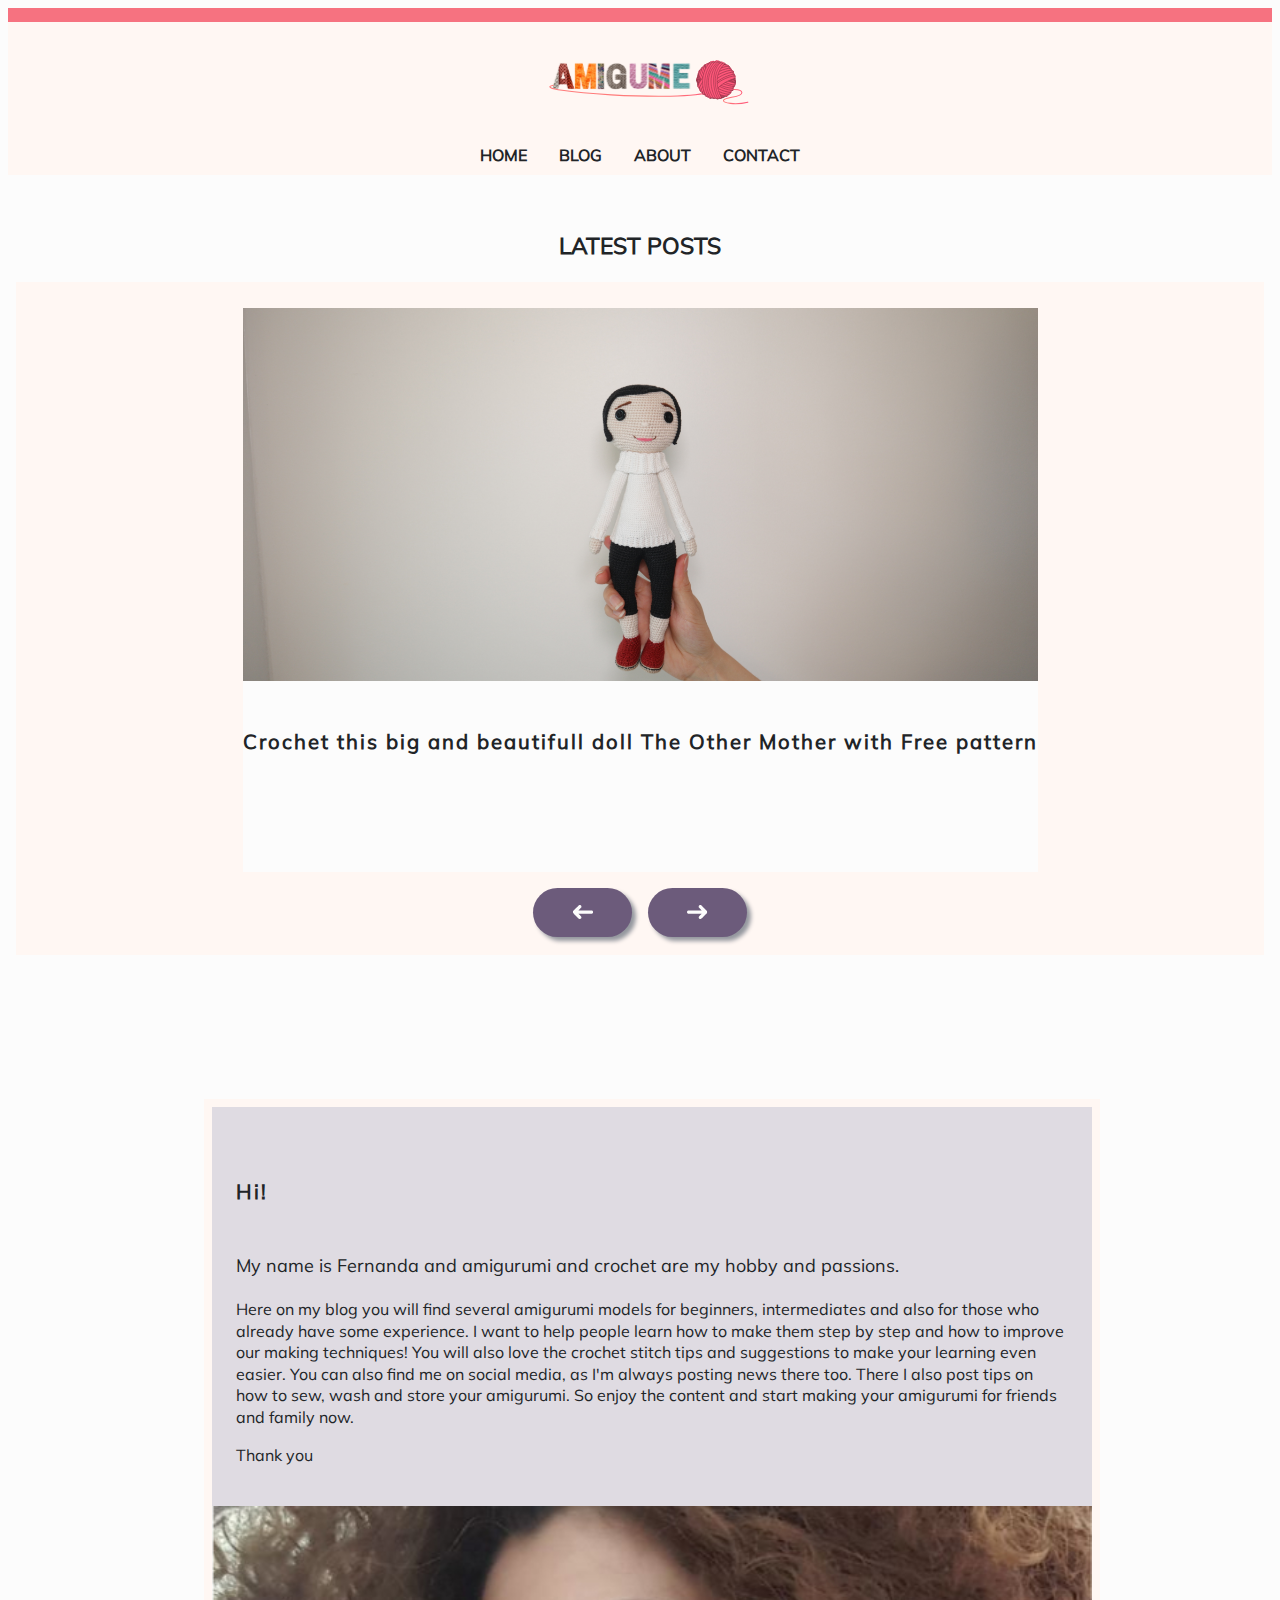
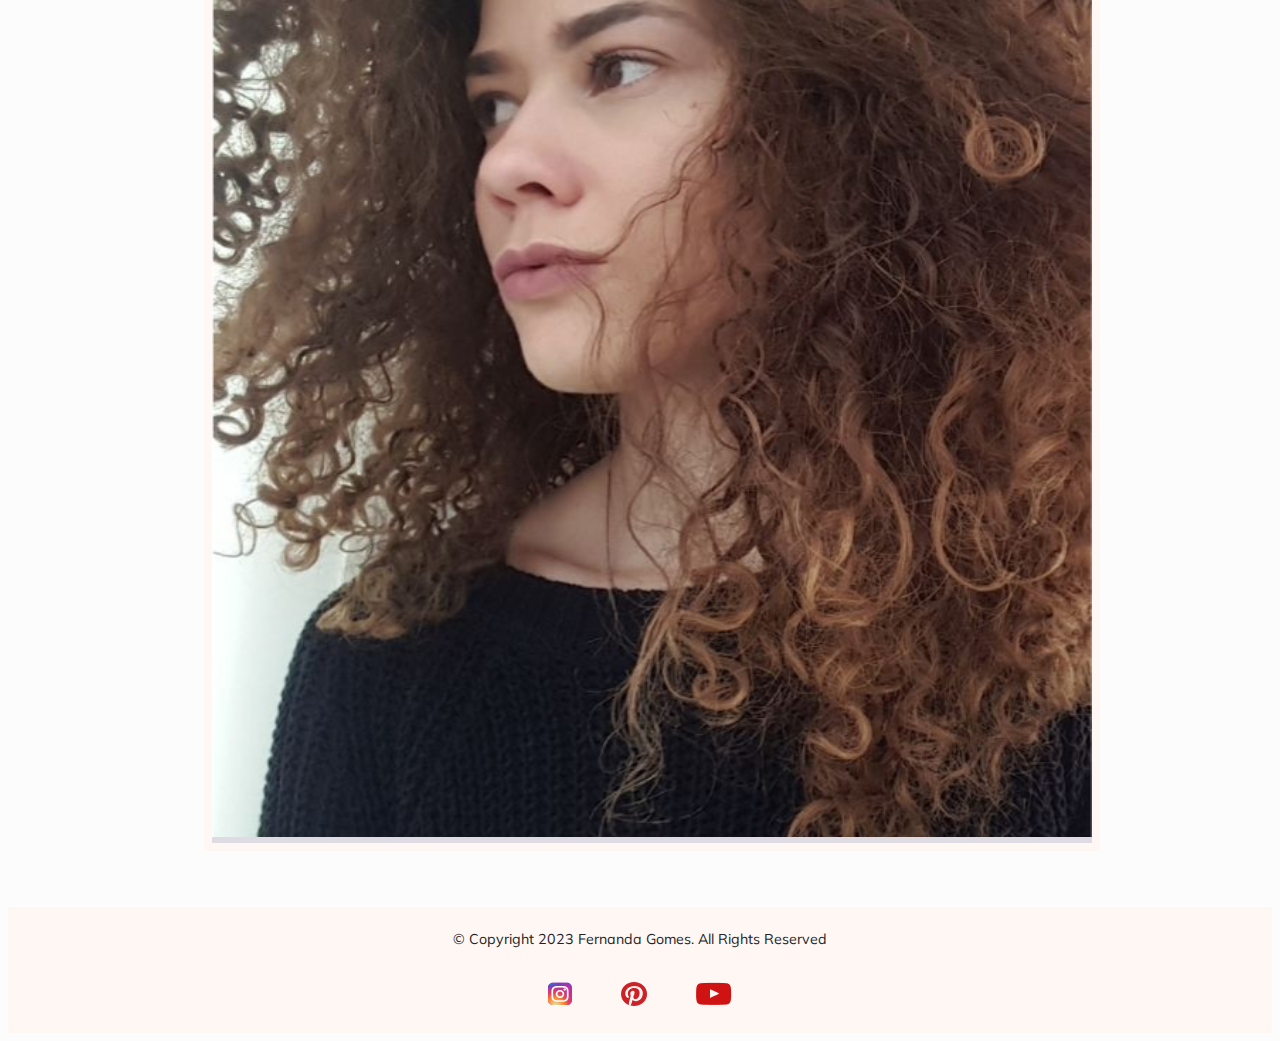
==== index.html @ a6ecaa6e "HTML and CSS implemented" ====
<!DOCTYPE html>
<html lang="en">

<head>
    <meta charset="UTF-8">
    <meta name="viewport" content="width=device-width, initial-scale=1.0">
    <title>Amigume | Home </title>
    <link rel="stylesheet" href="./css/base.css">
    <link rel="stylesheet" href="./css/shared.css">
    <link rel="stylesheet" href="./css/header.css">
    <link rel="stylesheet" href="./css/footer.css">
    <link rel="stylesheet" href="./css/carousel.css">
    <link rel="stylesheet" href="./css/index.css">
</head>

<body>
    <div class="main-container">
        <header>
            <div class="logo">
                <a href="index.html">
                    <img src="assets/icons/logo.svg" alt="logo">
                </a>
            </div>
            <nav aria-label="main menu">
                <a class="active" href="index.html">HOME</a>
                <a href="posts.html">BLOG</a>
                <a href="about.html">ABOUT</a>
                <a href="contact.html">CONTACT</a>
            </nav>
        </header>

        <section class="latest-posts">
            <h1 class="page-title">
                <a href="posts.html">Latest posts</a>
            </h1>

            <div class="carousel">
                <div class="items">
                    <!-- --------mobile----------->
                    <div class="item-mobile">
                        <div class="img-carousel">
                            <a href="./post.html"><img src="./assets/images/blog/other-mother-doll.JPG"
                                    alt="amigurumi blue bear"></a>
                        </div>
                        <h2>
                            <a href="./post.html">Crochet this big and beautifull doll The Other Mother with
                                Free pattern</a>
                        </h2>
                    </div>
                    <!-- ------------------->

                    <div class="item">
                        <div class="img-carousel">
                            <a href="./post.html"><img src="./assets/images/blog/other-mother-doll.JPG"
                                    alt="amigurumi blue bear"></a>
                        </div>
                        <h2>
                            <a href="./post.html">Crochet this big and beautifull doll The Other Mother with
                                Free pattern</a>
                        </h2>
                    </div>
                    <div class="item">
                        <div class="img-carousel"><a href="./post.html"><img src="./assets/images/blog/red-bear.JPG"
                                    alt="amigurumi blue bear"></a></div>
                        <h2>
                            <a href="./post.html">Make this super easy and Cute brown bear amigurumi with
                                Free pattern</a>
                        </h2>

                    </div>
                    <div class="item">
                        <div class="img-carousel">
                            <a href="./post.html"><img src="./assets/images/blog/wednesday-doll.JPG"
                                    alt="amigurumi blue bear"></a>
                        </div>
                        <h2>
                            <a href="./post.html">How to make a Wednesday amigurumi doll easy with Free pattern</a>
                        </h2>
                    </div>
                    <div class="item">
                        <div class="img-carousel">
                            <a href="./post.html"><img src="./assets/images/blog/bunny.JPG"
                                    alt="amigurumi blue bear"></a>
                        </div>
                        <h2>
                            <a href="./post.html">Crochet this cute amigurumi white bunny With a free pattern</a>
                        </h2>

                    </div>
                </div>

                <div class="box-cta">
                    <button type="button" class="cta">
                        <img src="./assets/icons/backward-arrow.svg" alt="backward-arrow">
                    </button>
                    <button type="button" class="cta">
                        <img src="./assets/icons/forward-arrow.svg" alt="forward-arrow">
                    </button>
                </div>
            </div>
        </section>

        <main>
            <div>
                <div class="container-welcome">
                    <div class="content">
                        <h2>Hi!</h2>
                        <h3>My name is Fernanda and amigurumi and crochet are my hobby and passions.</h3>
                        <p>Here on my blog you will find several amigurumi models for beginners, intermediates and
                            also for
                            those who already have
                            some experience. I want to help people learn how to make them step by step and how to
                            improve
                            our making techniques!
                            You will also love the crochet stitch tips and suggestions to make your learning even
                            easier.
                            You can also find me on
                            social media, as I'm always posting news there too. There I also post tips on how to
                            sew, wash
                            and store your amigurumi.
                            So enjoy the content and start making your amigurumi for friends and family now.</p>
                        <p>Thank you</p>
                    </div>

                    <div class="welcome-img">
                        <img src="./assets/images/blog/profil.photo.jpg" alt="blogger photo">
                    </div>
                </div>
            </div>
        </main>

        <footer>
            <!-- https://love2dev.com/blog/html-website-copyright/ -->
            <div><a href="not-available.html"><small>&copy; Copyright 2023 Fernanda Gomes. All Rights
                        Reserved</small></a></div>

            <div>

                <div class="footer-box social-media-footer">
                    <a href="https://www.instagram.com"><img
                            src="assets/icons/icon _instagram_ -_ instagram-1_svgrepo.com.svg" alt="icon Instagram"></a>
                    <a href="https://pinterest.com"><img
                            src="assets/icons/icon _pinterest_ -_ pinterest-color_svgrepo.com.svg"
                            alt="icon Twitter"></a>
                    <a href="https://www.youtube.com"><img
                            src="assets/icons/icon _youtube_ -_ youtube-color_svgrepo.com.png" alt="icon Youtube"></a>
                </div>
            </div>
        </footer>
    </div>
</body>

</html>
---- css/base.css ----
@font-face {
  font-family: "mulish";
  src: url("/assets/fonts/Mulish/static/Mulish-Bold.ttf") format(truetype);
}

@font-face {
  font-family: "mulish";
  src: url("/assets/fonts/Mulish/static/Mulish-Regular.ttf") format(truetype);
}

/* --------------- Desktop ---------------------------*/

/* https://typescale.com/ */
html {
  /*16px*/
  font-size: 100%;
}

body {
  background: var(--color-offWhite);
  font-family: "Mulish", Arial, Helvetica, sans-serif;
  font-weight: 400;
  line-height: 1.75;
  color: var(--color-primaryFont);
}

p {
  margin-bottom: 1rem;
}

h1,
h2,
h3,
h4,
h5 {
  margin: 3rem 0 1.38rem;
  font-family: "Mulish", Arial, Helvetica, sans-serif;
  font-weight: 400;
  line-height: 1.3;
}

h1 {
  /* margin-top: 0; */
  font-size: 1.802rem;
  font-weight: bold;
  text-transform: uppercase;
}

h2 {
  font-size: 1.602rem;
  letter-spacing: 2px;
  font-weight: bold;
}

h3 {
  font-size: 1.424rem;
}

h4 {
  font-size: 1.266rem;
}

h5 {
  font-size: 1.125rem;
}

small,
.text_small {
  font-size: 0.889rem;
}

/*---------------------------------------*/

:root {
  --color-offWhite: #fcfcfc;

  /* Used for head, footer, cards bg */
  --color-beige: #fff7f3;

  /* Used for form */
  --color-lightGrey: #e8e8e8;

  /* Used for input */
  --color-lightPurple: rgba(108, 91, 123, 0.2);

  /* Used for accents, links */
  --color-purple: #6c5b7b;

  /* Used for CTAs */
  /* --color-lightOrange: #f8b195; */
  --color-lightOrange: #6c5b7b;

  /* Used for head, hover */
  --color-rosa: #f67280;

  /* Used for important, error */
  --color-darkRed: #bc3547;

  /* Used for fonts */
  --color-primaryFont: #212427;
  --color-secondaryFont: #94979e;

  --my-border: 8px solid #fff7f3;
}

/* ------------------------------------------- */
* {
  box-sizing: border-box;
}

a {
  text-decoration: none;
  color: var(--color-primaryFont);
  /* font-size: 18px; */
}

/* ----------------------------------------------- */

.page-title {
  display: flex;
  flex-direction: column;
  /* margin-top: 96px; */
  /* border-bottom: 1px solid rgba(0, 0, 0, 0.1); */
}

/* -------------------------------------------------- */

input[type="text"] {
  margin-top: 4px;
  min-height: 40px;

  border: 1px solid var(--color-lightGrey);
  background-color: var(--color-lightPurple);
}

input[type="email"] {
  margin-top: 4px;
  min-height: 40px;
  border: 1px solid var(--color-lightGrey);
  background-color: var(--color-lightPurple);
}

textarea {
  min-height: 200px;
  margin-top: 4px;

  border: 1px solid var(--color-lightGrey);
  background-color: var(--color-lightPurple);
}

textarea[name="input-message"]:focus {
  border-color: transparent;
  outline: 2px solid var(--color-rosa);
  box-shadow: 0 4px 8px 0 var(--color-secondaryFont);
}

input[name="email"]:focus {
  border: 0;
  outline: 2px solid var(--color-rosa);
  box-shadow: 0 4px 8px 0 var(--color-secondaryFont);
}

input[name="name"]:focus,
input[name="email"]:focus,
input[name="subject"]:focus {
  outline: 2px solid var(--color-rosa);
  box-shadow: 0 4px 8px 0 var(--color-secondaryFont);
}

/* Ref:https://www.accessibility-developer-guide.com/examples/forms/required/[...]%20accessible*/
.required {
  color: var(--color-darkRed);
  font-weight: bold;
}

/* -------------mobile--------------------------- */

@media (width <= 1330px) {
  /* https://typescale.com/ */
  body {
    line-height: 1.35;
  }

  h1 {
    font-size: 1.424rem;
    align-items: center;
  }

  h2 {
    font-size: 1.266rem;
  }

  h3 {
    font-size: 1.125rem;
  }

  h4 {
    font-size: 1rem;
  }

  h5 {
    font-size: 1rem;
  }
}
---- css/shared.css ----
/* The site layout structure shared across all pages (header, footer, page title, main container inside body */
/* The main part of the site is different for each page */

/*  custom css for desktop */

.main-container {
  /* margin: 0 88px 0 88px;
  min-height: 100vh; */

  display: grid;
  grid-template-columns: minmax(88px, 1fr) repeat(12, minmax(calc(624px / 12), calc(1264px / 12))) minmax(88px, 1fr);
}

header {
  grid-area: 1 / 1 / span 1 / span 14;
  background-color: var(--color-beige);
}

.title {
  grid-area: 2 / 2 / span 1 / span 8;
}

.title h1 {
  text-align: start;
}

aside {
  grid-area: 3 / 11 / span 1 / span 3;
}

footer {
  grid-area: 5 / 1 / span 1 / span 14;
  background-color: var(--color-beige);

  margin-top: 48px;
}

/* -------------------------------------------- */

.fit-image {
  width: 100%;
  height: 100%;
}

article {
  display: flex;
  flex-direction: column;

  background-color: var(-color-offWhite);
  border: var(--my-border);
}

article figure {
  margin: 0;
}

article img {
  width: 100%;
}

article figcaption {
  border-bottom: 1px solid rgba(0, 0, 0, 0.1);
  padding: 4px;
  margin-bottom: 40px;
}

a:hover,
a:hover * {
  transition: all 0.3s ease;
  color: var(--color-rosa);
  font-weight: bold;
}

/* -----container cta ------------ */
.cta {
  align-self: center;
  white-space: nowrap;

  padding: 16px;
  border-radius: 32px;
  width: 100%;
  border: 0;

  font-size: 1rem;
  max-width: 50%;
  min-width: min-content;

  text-transform: uppercase;
  background-color: var(--color-lightOrange);
  box-shadow: 4px 4px 4px var(--color-secondaryFont);
}

/* -----inner cta ------------ */
.cta a {
  display: flex;
  justify-content: center;
  color: var(--color-offWhite);
  font-weight: bold;
  letter-spacing: 0.1em;
  font-size: 18px;
}

/*-----media queries for mobile screen--------- */

@media (width <= 1330px) {
  .main-container {
    display: grid;
    grid-template-columns: 24px repeat(4, 1fr) 24px;
    grid-template-rows: min-content min-content auto min-content;
    min-height: 100vh;
  }

  header {
    grid-area: 1 / 1 / span 1 / span 14;
  }

  .title {
    grid-area: 2 / 2 / span 1 / span 4;
  }

  main {
    grid-area: 3 / 2 / span 1 / span 4;
    display: flex;
    flex-direction: column;

    gap: 48px;
  }

  aside {
    display: none;
  }
  .cta a {
    font-size: 16px;
  }
}
---- css/header.css ----
header {
  display: flex;
  flex-direction: column;
  border-top: 14px solid var(--color-rosa);
}

.logo {
  display: flex;
  justify-content: center;

  height: 115px;
}

nav {
  display: flex;
  justify-content: center;
  gap: 48px;

  margin-top: 40px;
  margin-bottom: 25px;
}

nav a {
  font-size: 18px;
  font-weight: bold;
  text-decoration: none;
  color: var(--color-primaryFont);
}

a:hover,
a:hover * {
  transition: all 0.3s ease;
  color: var(--color-rosa);
}

/* -----media query for mobile from screen width 390px------- */

@media only screen and (max-width: 1340px) {
  nav {
    gap: 16px;
    margin: 0;
  }
  nav a {
    font-size: 16px;
    padding: 8px;
  }
  .logo img {
    width: 100%;
    height: 100%;
  }
}
---- css/footer.css ----
footer {
  display: flex;
  flex-direction: column;
  align-items: center;
  justify-content: center;
  gap: 32px;

  background-color: var(--color-beige);
  width: 100%;
  height: 126px;
  margin-top: 56px;
}

footer .social-media-footer {
  display: flex;
  gap: 48px;
}

footer .social-media-footer a:hover {
  transform: scale(1.1);
}
---- css/carousel.css ----
/* ---container------ */

.carousel {
  display: flex;
  flex-direction: column;
  align-items: center;
  justify-content: center;

  /* width: 100vw; */
  height: 673px;
  background-color: var(--color-beige);
  /* padding: 40px; */
}

/* -----slider------------- */

.items {
  display: grid;
  grid-template-columns: repeat(4, 1fr);

  gap: 16px;
  padding: 8px;
  /* margin: 8px; */
  justify-content: center;
}

/* ------inner slider --------- */

.item {
  display: flex;
  flex-direction: column;

  height: 564px;
  background-color: var(--color-offWhite);
}

.item h2 {
  padding: 0 16px;
}

.img-carousel {
  height: 373px;
  min-height: 373px;
}

.carousel img {
  width: 100%;
  height: 100%;
  object-fit: cover;
}

.box-cta {
  display: flex;
  justify-content: center;

  width: 214px;
  gap: 16px;
  margin-top: 8px;
}

.box-cta > button {
  display: flex;
  justify-content: center;
}

button img {
  max-width: fit-content;
}

/* -------------mobile with javascript----------- */

.item-mobile {
  display: flex;
  flex-direction: column;

  height: 564px;
  width: 100%;
  background-color: var(--color-offWhite);
}
/* -----media query for mobile from screen width 390px------- */

@media (width <= 1340px) {
  .items {
    display: flex;
  }
  .carousel {
    width: auto;
  }
  .container-welcome {
    width: 70vw;
  }
  main {
    display: flex;
    align-items: center;
  }
}
---- css/index.css ----
main {
  grid-area: 4 / 2 / span 1 / span 12;
}

/* main > div {
  display: flex;
  flex-direction: column;
  align-items: center;

  width: fit-content;
  gap: 40px;
} */

.latest-posts {
  grid-area: 3 / 1 / span 1 / span 14;
  padding: 8px;
}

.container-welcome {
  display: flex;

  /* max-width: 70vw; */
  margin-top: 136px;
  border: var(--my-border);
  background-color: var(--color-lightPurple);
}

.content {
  flex-basis: 50%;

  padding: 8px;
  margin: 16px;
}

.content h2 {
  font-weight: bold;
}

/* ----------- */
.welcome-img {
  flex-basis: 50%;
}

.welcome-img img {
  width: 100%;
  height: 100%;
  object-fit: cover;
}

.item-mobile {
  display: none;
}

/* -----media query for mobile from screen width 390px------- */

@media only screen and (max-width: 1340px) {
  .item {
    display: none;
  }

  .item-mobile {
    display: inline;
  }

  .container-welcome {
    display: flex;
    flex-direction: column;
  }
}
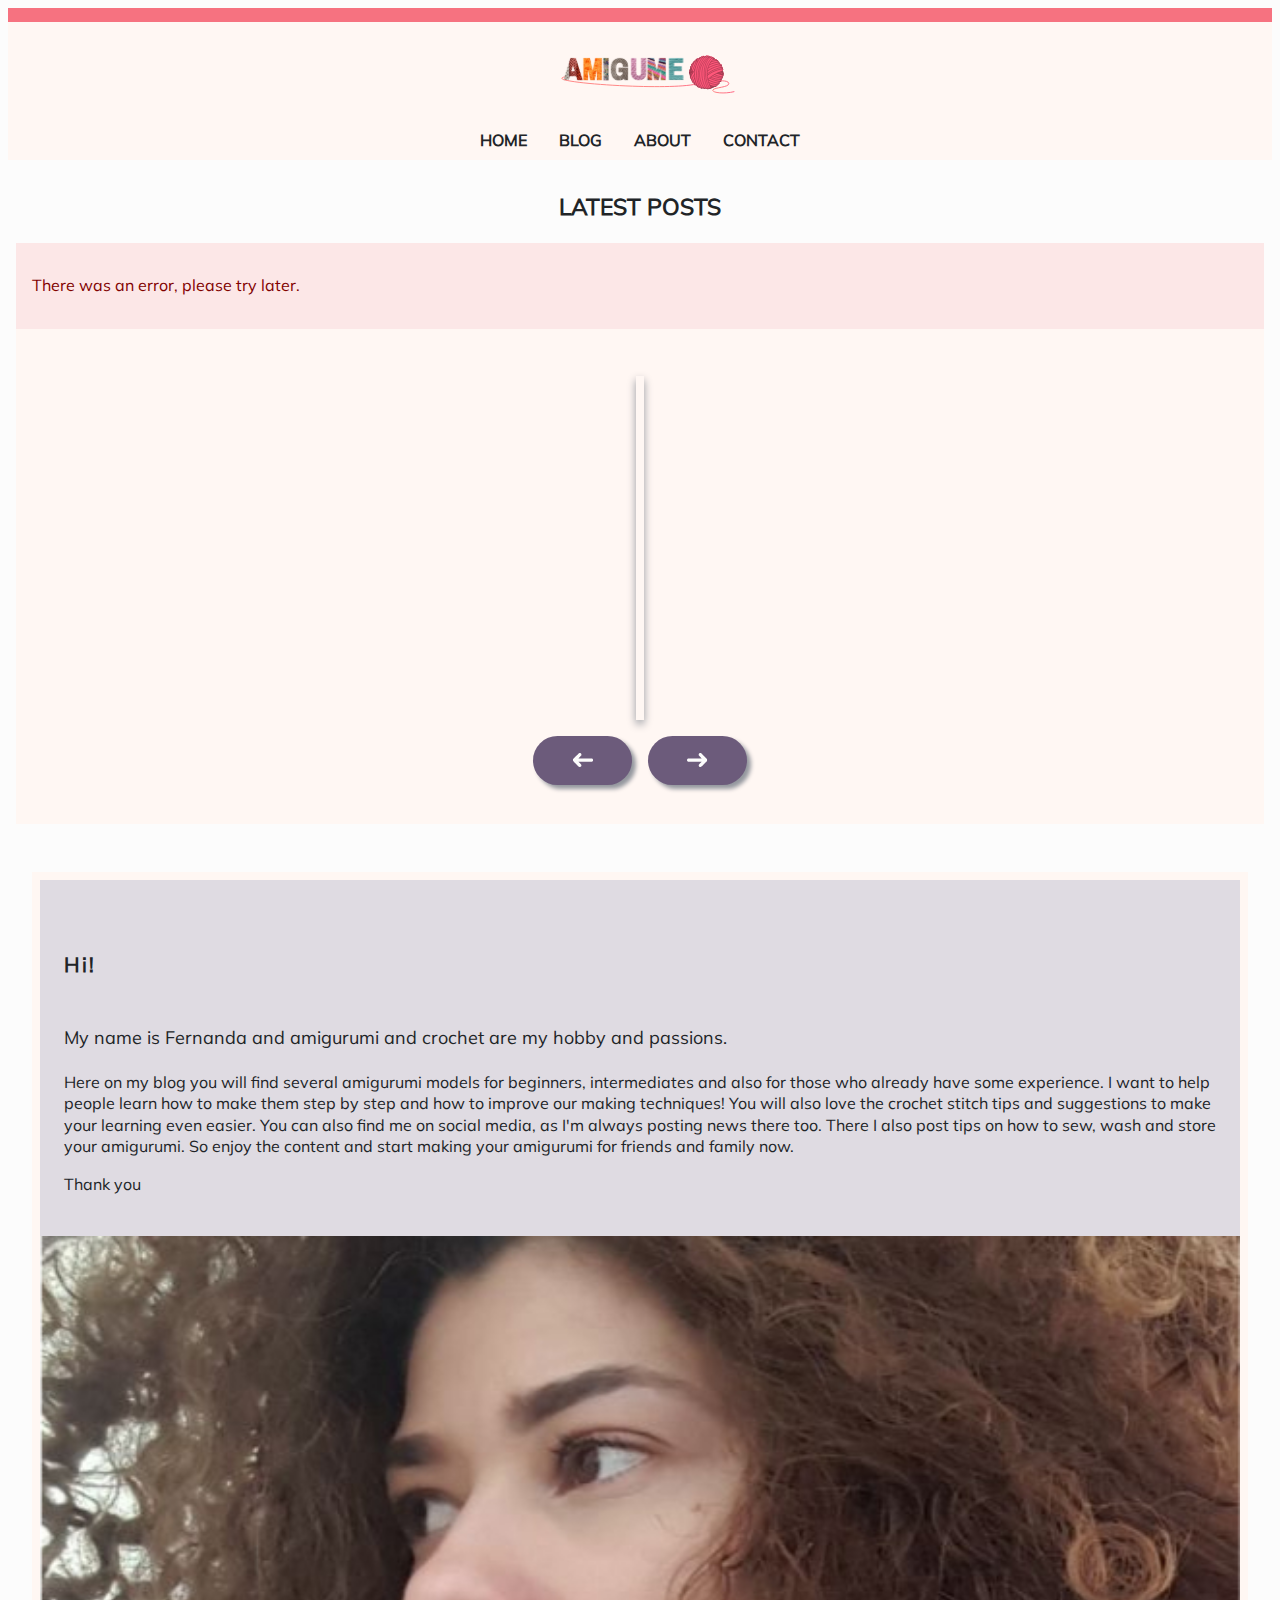
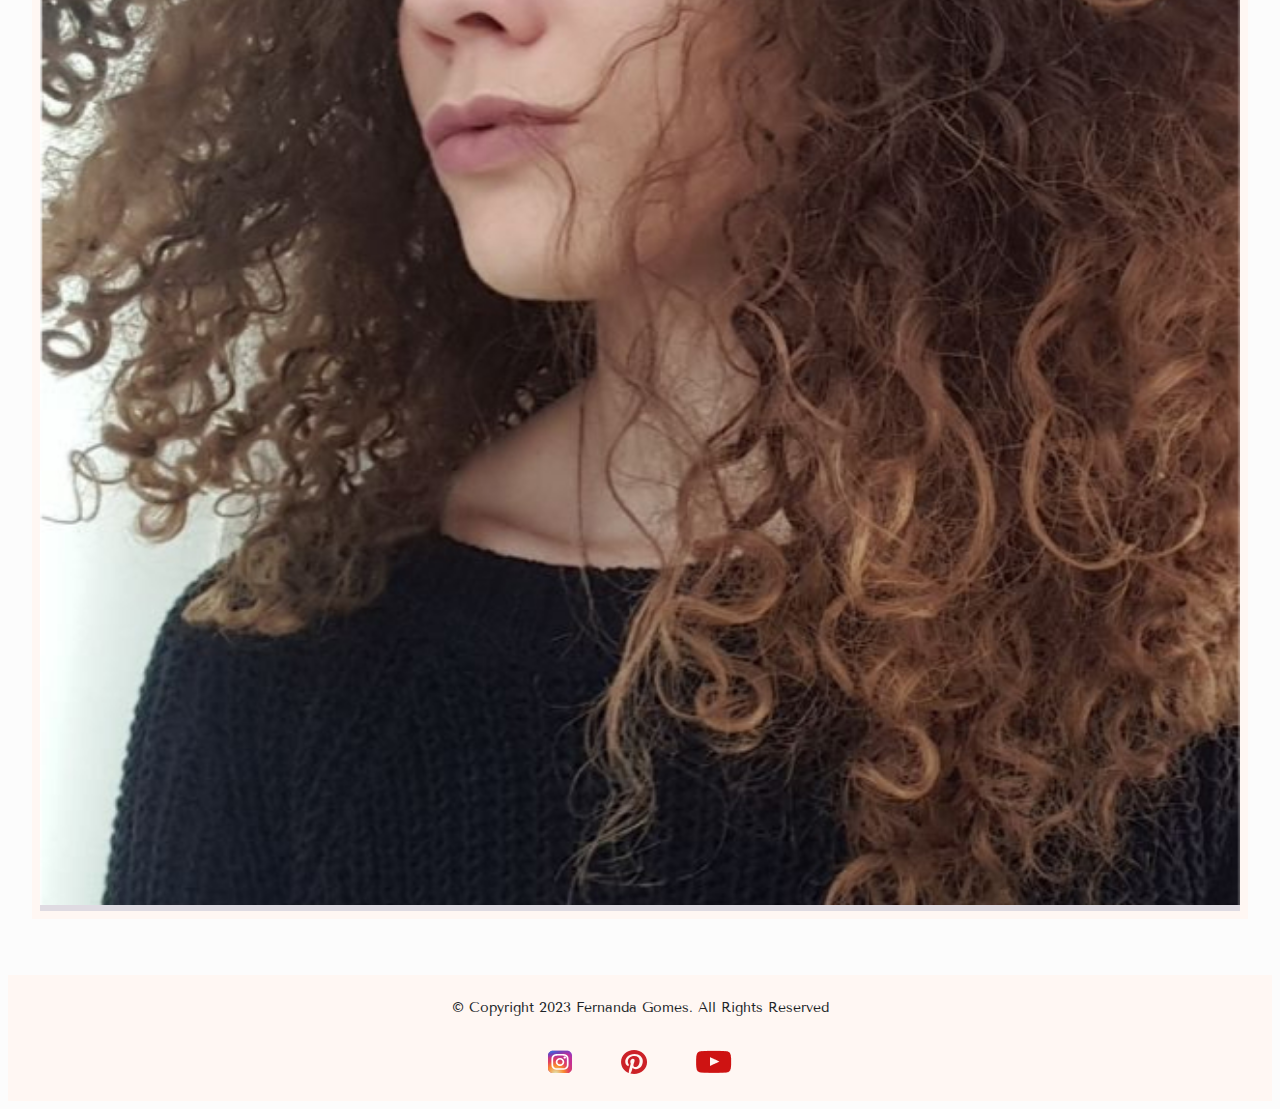
==== commit e45b3e13: "final version" ====
--- a/index.html
+++ b/index.html
@@ -5,15 +5,26 @@
     <meta charset="UTF-8">
     <meta name="viewport" content="width=device-width, initial-scale=1.0">
     <title>Amigume | Home </title>
-    <link rel="stylesheet" href="./css/base.css">
-    <link rel="stylesheet" href="./css/shared.css">
-    <link rel="stylesheet" href="./css/header.css">
-    <link rel="stylesheet" href="./css/footer.css">
-    <link rel="stylesheet" href="./css/carousel.css">
     <link rel="stylesheet" href="./css/index.css">
+    <script type="module" defer src="./js/index.js"></script>
+    <!-- Hotjar Tracking Code for Amigume -->
+    <script>
+        (function (h, o, t, j, a, r) {
+            h.hj = h.hj || function () { (h.hj.q = h.hj.q || []).push(arguments) };
+            h._hjSettings = { hjid: 3756760, hjsv: 6 };
+            a = o.getElementsByTagName('head')[0];
+            r = o.createElement('script'); r.async = 1;
+            r.src = t + h._hjSettings.hjid + j + h._hjSettings.hjsv;
+            a.appendChild(r);
+        })(window, document, 'https://static.hotjar.com/c/hotjar-', '.js?sv=');
+    </script>
 </head>
 
 <body>
+    <!-- spinner -->
+    <div id="loader" class="loading-indicator">
+    </div>
+
     <div class="main-container">
         <header>
             <div class="logo">
@@ -31,71 +42,58 @@
 
         <section class="latest-posts">
             <h1 class="page-title">
-                <a href="posts.html">Latest posts</a>
+                Latest posts
             </h1>
 
-            <div class="carousel">
-                <div class="items">
-                    <!-- --------mobile----------->
-                    <div class="item-mobile">
+            <!-- message error -->
+            <div id="error" class="error">
+                <p>There was an error, please try later.</p>
+            </div>
+
+            <!-- template card -->
+            <template id="post">
+                <div id="loader" class="loading-indicator">
+                </div>
+                <div class="item">
+                    <div class="img-carousel">
+                        <a><img></a>
+                    </div>
+                    <div class="card-content">
+                        <a>
+                            <h2></h2>
+                        </a>
+                    </div>
+                </div>
+            </template>
+
+            <!-- carousel -->
+            <div id="carousel" class="carousel">
+                <div id="items" class="items">
+                    <div class="item">
                         <div class="img-carousel">
-                            <a href="./post.html"><img src="./assets/images/blog/other-mother-doll.JPG"
-                                    alt="amigurumi blue bear"></a>
+                            <a><img></a>
                         </div>
                         <h2>
-                            <a href="./post.html">Crochet this big and beautifull doll The Other Mother with
-                                Free pattern</a>
+                            <a></a>
                         </h2>
-                    </div>
-                    <!-- ------------------->
-
-                    <div class="item">
-                        <div class="img-carousel">
-                            <a href="./post.html"><img src="./assets/images/blog/other-mother-doll.JPG"
-                                    alt="amigurumi blue bear"></a>
-                        </div>
-                        <h2>
-                            <a href="./post.html">Crochet this big and beautifull doll The Other Mother with
-                                Free pattern</a>
-                        </h2>
-                    </div>
-                    <div class="item">
-                        <div class="img-carousel"><a href="./post.html"><img src="./assets/images/blog/red-bear.JPG"
-                                    alt="amigurumi blue bear"></a></div>
-                        <h2>
-                            <a href="./post.html">Make this super easy and Cute brown bear amigurumi with
-                                Free pattern</a>
-                        </h2>
-
-                    </div>
-                    <div class="item">
-                        <div class="img-carousel">
-                            <a href="./post.html"><img src="./assets/images/blog/wednesday-doll.JPG"
-                                    alt="amigurumi blue bear"></a>
-                        </div>
-                        <h2>
-                            <a href="./post.html">How to make a Wednesday amigurumi doll easy with Free pattern</a>
-                        </h2>
-                    </div>
-                    <div class="item">
-                        <div class="img-carousel">
-                            <a href="./post.html"><img src="./assets/images/blog/bunny.JPG"
-                                    alt="amigurumi blue bear"></a>
-                        </div>
-                        <h2>
-                            <a href="./post.html">Crochet this cute amigurumi white bunny With a free pattern</a>
-                        </h2>
-
                     </div>
                 </div>
 
-                <div class="box-cta">
-                    <button type="button" class="cta">
+                <div id="box-cta" class="box-cta">
+                    <button id="backward-arrow" type="button" class="cta">
                         <img src="./assets/icons/backward-arrow.svg" alt="backward-arrow">
                     </button>
-                    <button type="button" class="cta">
+                    <button id="forward-arrow" type="button" class="cta">
                         <img src="./assets/icons/forward-arrow.svg" alt="forward-arrow">
                     </button>
+
+                    <button id="backward-arrow-mobile" type="button" class="cta">
+                        <img src="./assets/icons/backward-arrow.svg" alt="backward-arrow">
+                    </button>
+                    <button id="forward-arrow-mobile" type="button" class="cta">
+                        <img src="./assets/icons/forward-arrow.svg" alt="forward-arrow">
+                    </button>
+
                 </div>
             </div>
         </section>
@@ -131,11 +129,12 @@
 
         <footer>
             <!-- https://love2dev.com/blog/html-website-copyright/ -->
-            <div><a href="not-available.html"><small>&copy; Copyright 2023 Fernanda Gomes. All Rights
-                        Reserved</small></a></div>
-
+            <div class="footer-copyright">
+                <a href="not-available.html">
+                    <small>&copy; Copyright 2023 Fernanda Gomes. All Rights Reserved</small>
+                </a>
+            </div>
             <div>
-
                 <div class="footer-box social-media-footer">
                     <a href="https://www.instagram.com"><img
                             src="assets/icons/icon _instagram_ -_ instagram-1_svgrepo.com.svg" alt="icon Instagram"></a>
--- a/css/index.css
+++ b/css/index.css
@@ -1,69 +1,59 @@
+@import "./templates.css";
+@import "./carousel.css";
+
+/* --------site layout [structure]------- */
+
 main {
   grid-area: 4 / 2 / span 1 / span 12;
 }
 
-/* main > div {
-  display: flex;
-  flex-direction: column;
-  align-items: center;
-
-  width: fit-content;
-  gap: 40px;
-} */
-
-.latest-posts {
+.main-container .latest-posts {
   grid-area: 3 / 1 / span 1 / span 14;
   padding: 8px;
 }
 
+/* -----------welcome container--------- */
+
 .container-welcome {
   display: flex;
 
-  /* max-width: 70vw; */
   margin-top: 136px;
   border: var(--my-border);
   background-color: var(--color-lightPurple);
 }
 
-.content {
+.container-welcome .content {
   flex-basis: 50%;
 
   padding: 8px;
   margin: 16px;
 }
 
-.content h2 {
+.container-welcome .content h2 {
   font-weight: bold;
 }
 
-/* ----------- */
-.welcome-img {
+.container-welcome .welcome-img {
   flex-basis: 50%;
 }
 
-.welcome-img img {
+.container-welcome .welcome-img img {
   width: 100%;
   height: 100%;
   object-fit: cover;
 }
 
-.item-mobile {
-  display: none;
-}
-
-/* -----media query for mobile from screen width 390px------- */
+/* -------Styles for mobile 390px------- */
 
 @media only screen and (max-width: 1340px) {
-  .item {
-    display: none;
-  }
-
-  .item-mobile {
-    display: inline;
+  main {
+    grid-area: 4 / 2 / span 1 / span 4;
   }
 
   .container-welcome {
     display: flex;
     flex-direction: column;
+
+    margin-top: 40px;
   }
 }
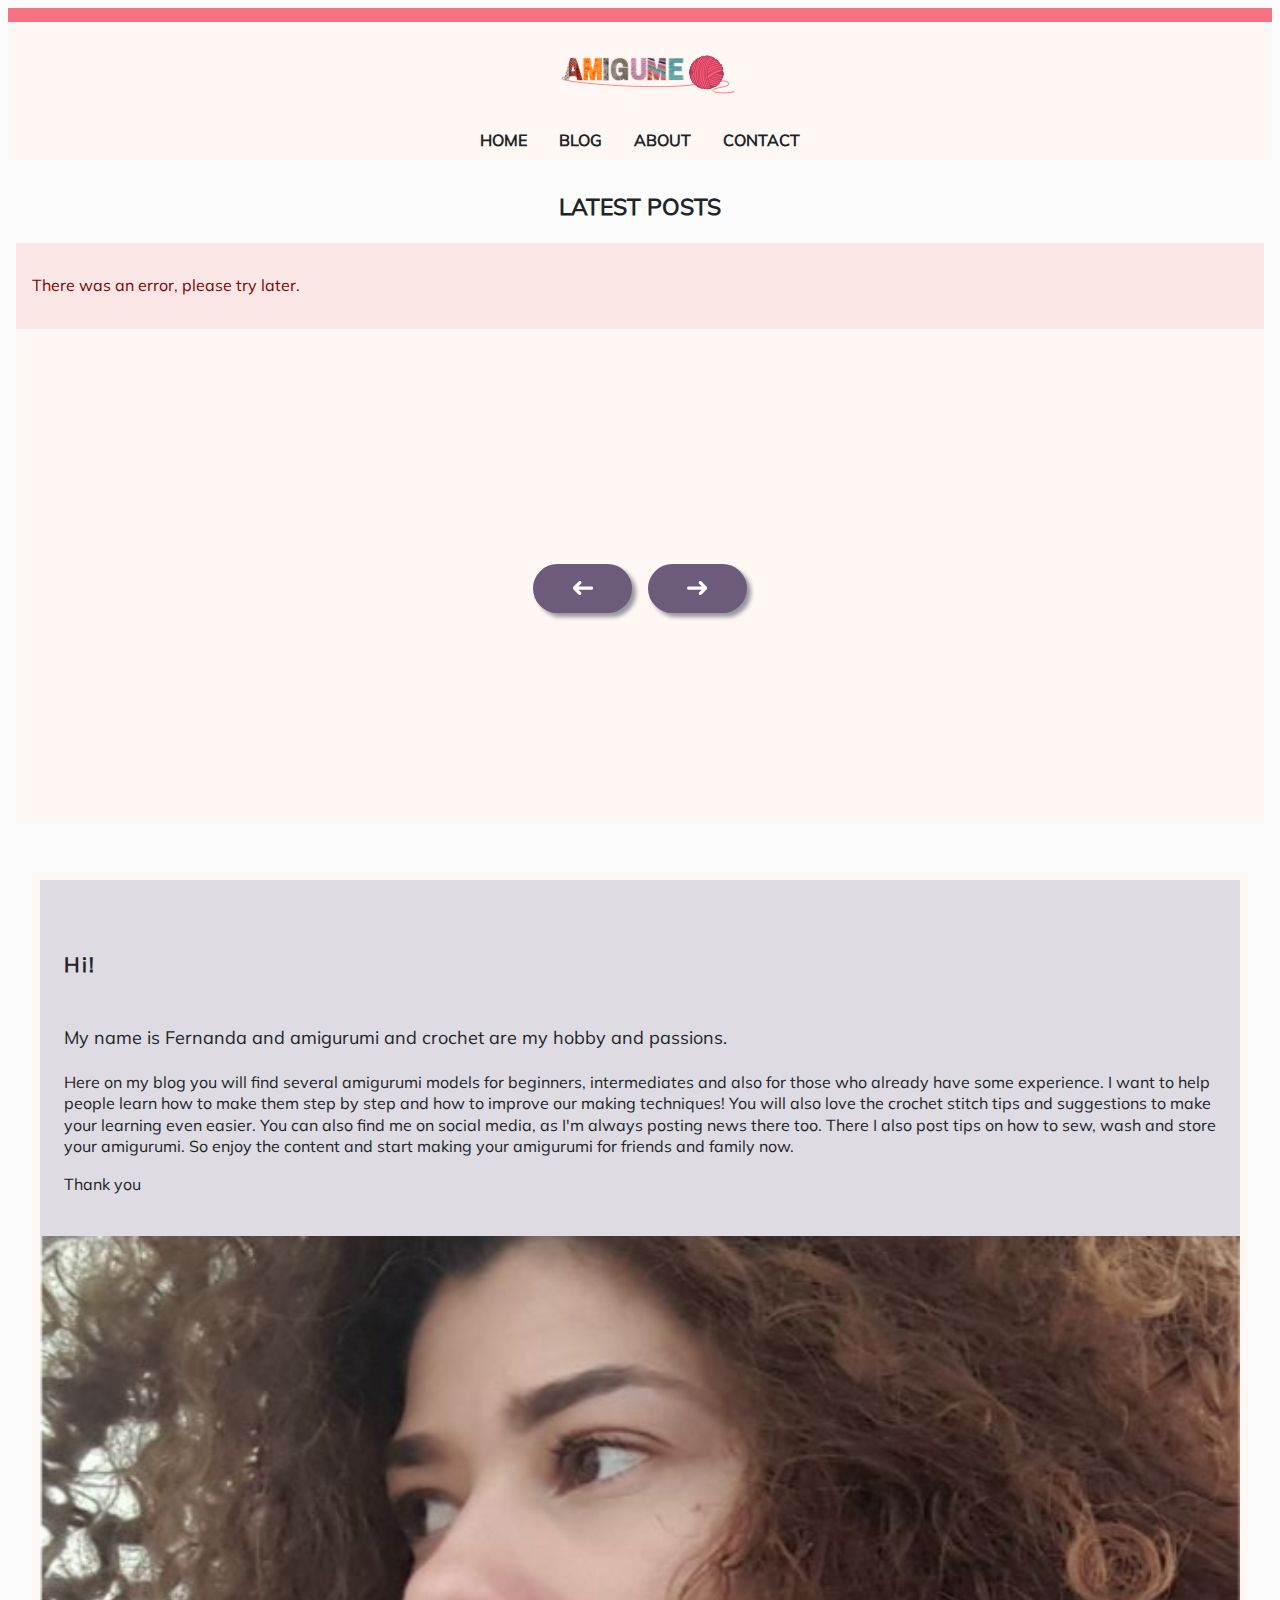
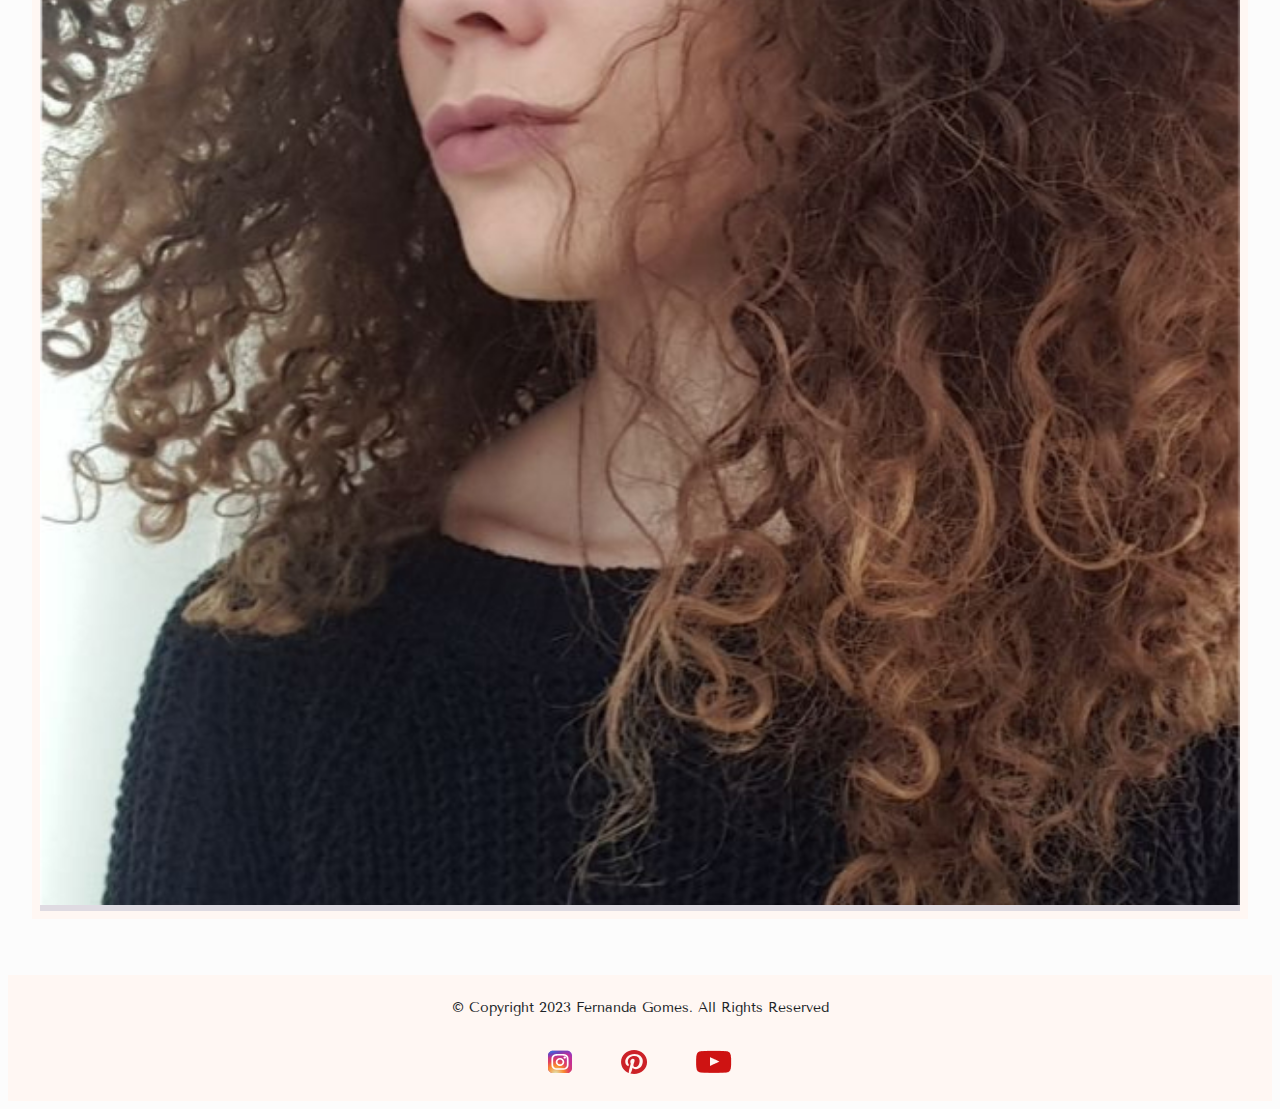
==== commit 53f03d41: "fix html validation errors" ====
--- a/index.html
+++ b/index.html
@@ -3,10 +3,13 @@
 
 <head>
     <meta charset="UTF-8">
+    <meta http-equiv="X-UA-Compatible" content="IE=edge">
     <meta name="viewport" content="width=device-width, initial-scale=1.0">
+    <meta name="description"
+        content="This Amigume blog provides you with many free amigurumi patterns and easy to make.">
     <title>Amigume | Home </title>
     <link rel="stylesheet" href="./css/index.css">
-    <script type="module" defer src="./js/index.js"></script>
+    <script type="module" src="./js/index.js"></script>
     <!-- Hotjar Tracking Code for Amigume -->
     <script>
         (function (h, o, t, j, a, r) {
@@ -52,8 +55,6 @@
 
             <!-- template card -->
             <template id="post">
-                <div id="loader" class="loading-indicator">
-                </div>
                 <div class="item">
                     <div class="img-carousel">
                         <a><img></a>
@@ -69,14 +70,6 @@
             <!-- carousel -->
             <div id="carousel" class="carousel">
                 <div id="items" class="items">
-                    <div class="item">
-                        <div class="img-carousel">
-                            <a><img></a>
-                        </div>
-                        <h2>
-                            <a></a>
-                        </h2>
-                    </div>
                 </div>
 
                 <div id="box-cta" class="box-cta">
@@ -136,13 +129,12 @@
             </div>
             <div>
                 <div class="footer-box social-media-footer">
-                    <a href="https://www.instagram.com"><img
-                            src="assets/icons/icon _instagram_ -_ instagram-1_svgrepo.com.svg" alt="icon Instagram"></a>
-                    <a href="https://pinterest.com"><img
-                            src="assets/icons/icon _pinterest_ -_ pinterest-color_svgrepo.com.svg"
+                    <a href="https://www.instagram.com"><img src="assets/icons/icon-instagram-1-svgrepo.com.svg"
+                            alt="icon Instagram"></a>
+                    <a href="https://pinterest.com"><img src="assets/icons/icon-pinterest-color-svgrepo.com.svg"
                             alt="icon Twitter"></a>
-                    <a href="https://www.youtube.com"><img
-                            src="assets/icons/icon _youtube_ -_ youtube-color_svgrepo.com.png" alt="icon Youtube"></a>
+                    <a href="https://www.youtube.com"><img src="assets/icons/icon-youtube-color-svgrepo.com.png"
+                            alt="iconYoutube"></a>
                 </div>
             </div>
         </footer>
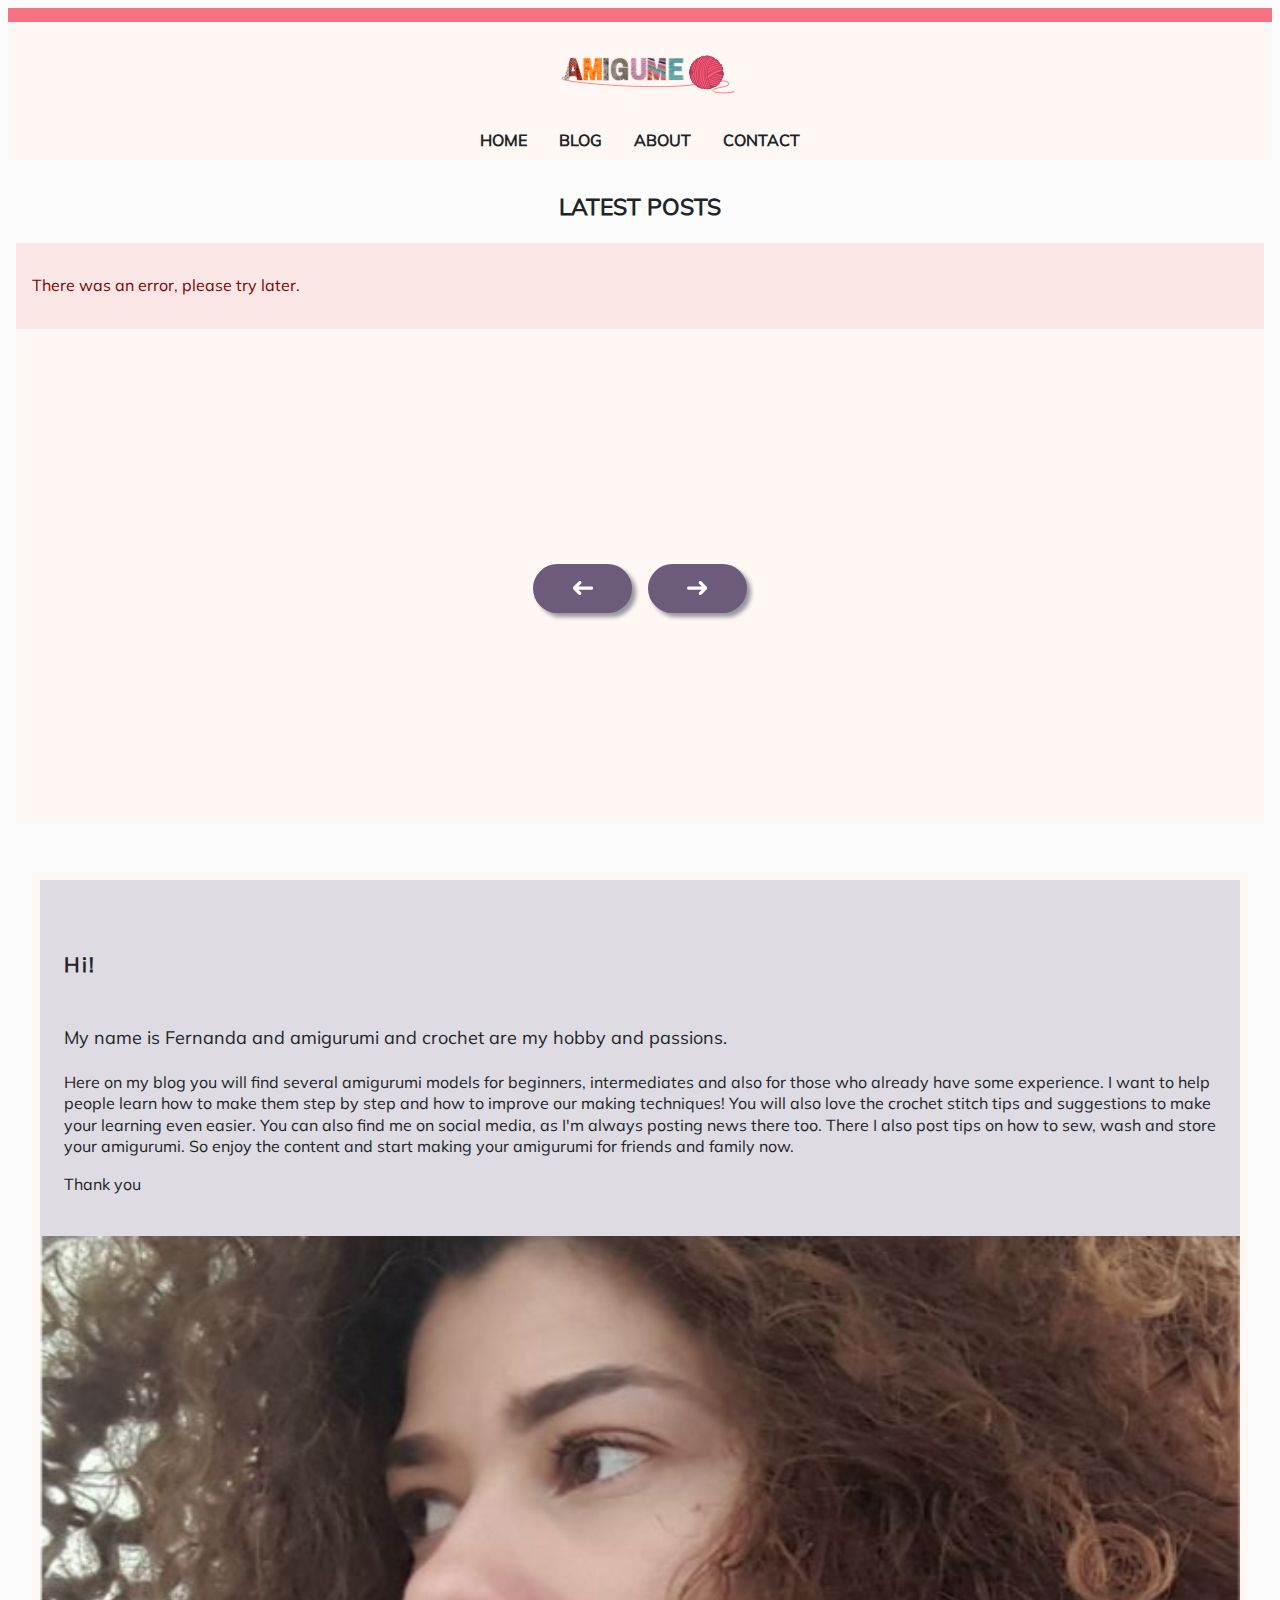
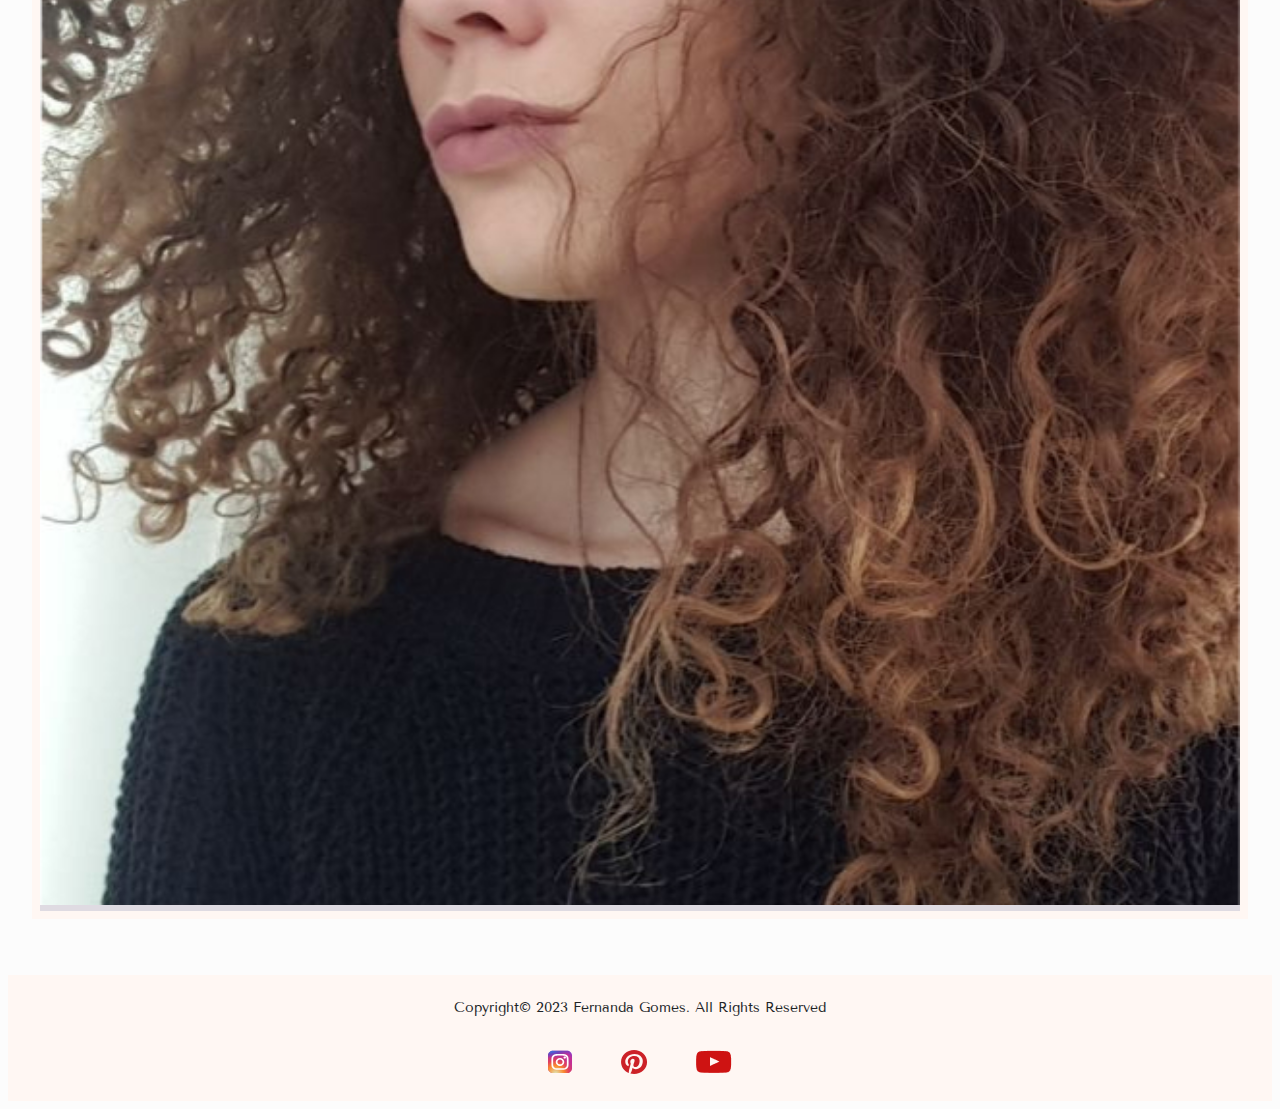
==== commit 6726e2f2: "fix broken links" ====
--- a/index.html
+++ b/index.html
@@ -122,10 +122,8 @@
 
         <footer>
             <!-- https://love2dev.com/blog/html-website-copyright/ -->
-            <div class="footer-copyright">
-                <a href="not-available.html">
-                    <small>&copy; Copyright 2023 Fernanda Gomes. All Rights Reserved</small>
-                </a>
+            <div>
+                <small>Copyright&copy; 2023 Fernanda Gomes. All Rights Reserved</small>
             </div>
             <div>
                 <div class="footer-box social-media-footer">
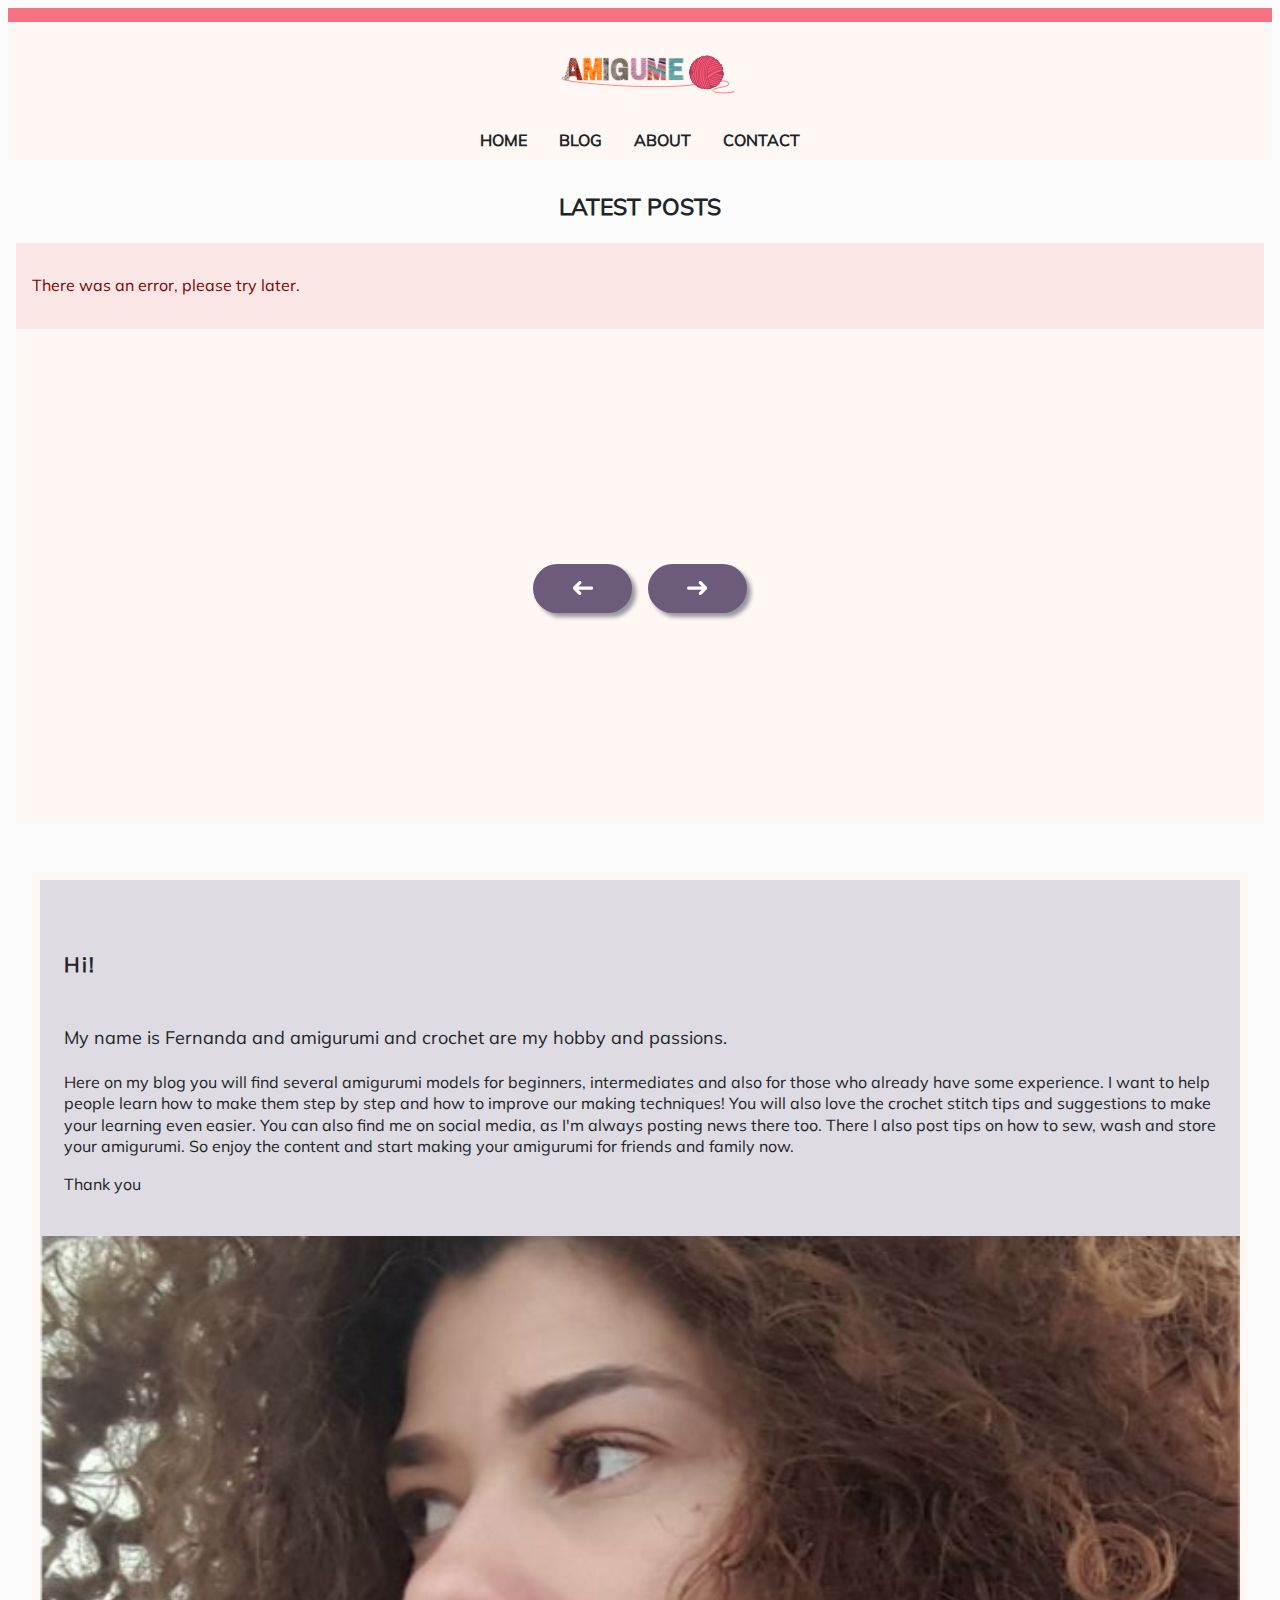
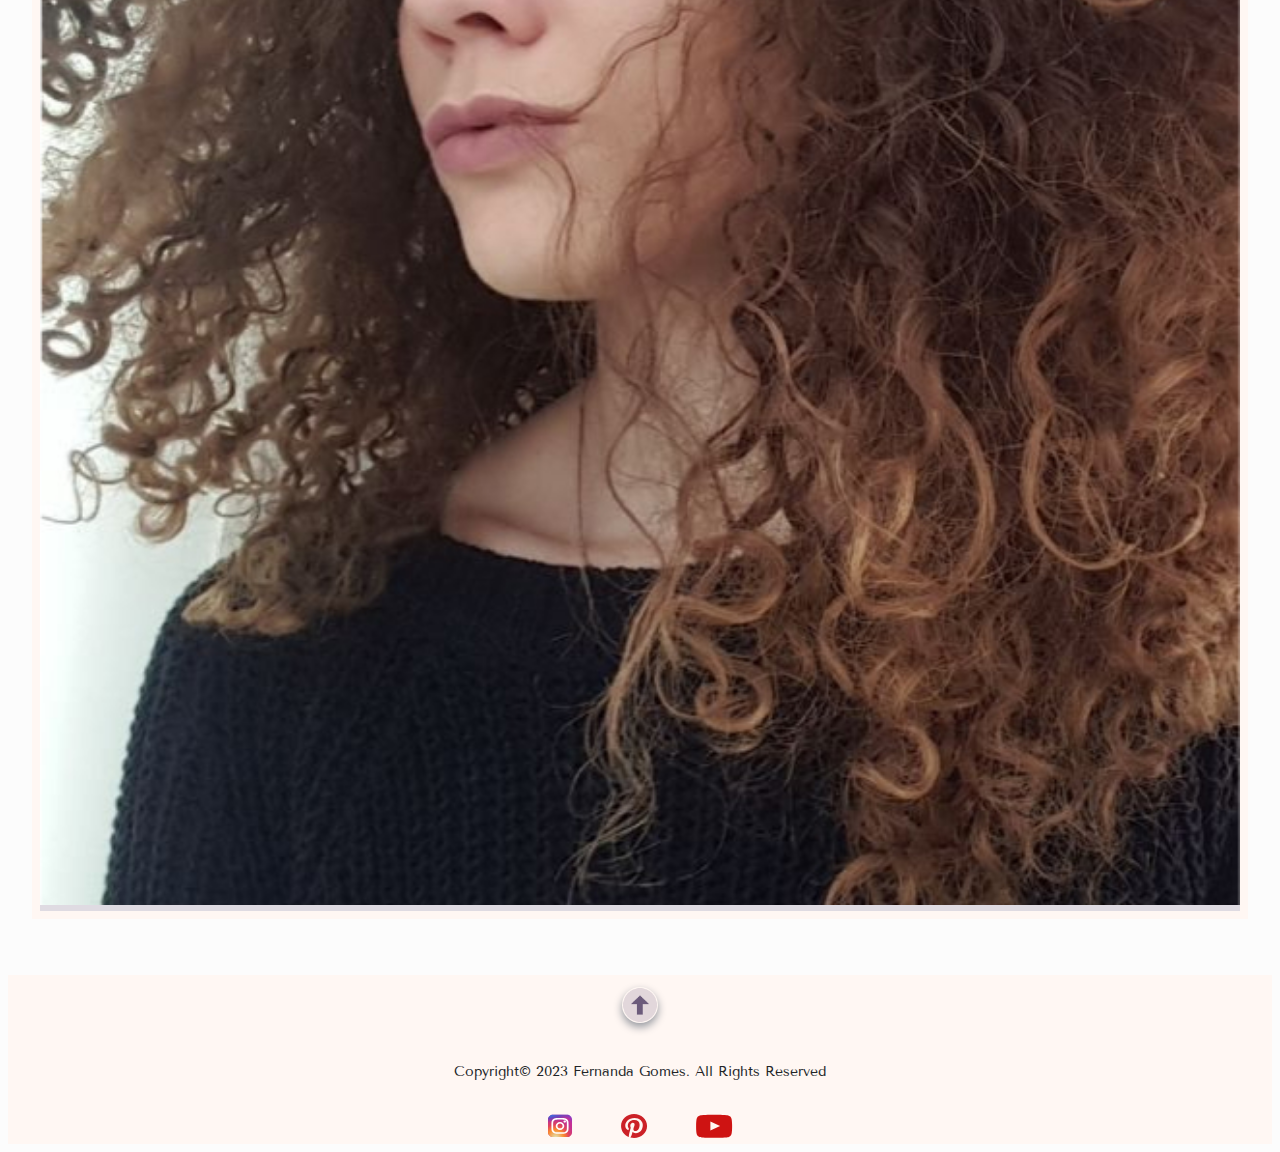
==== commit da0e16ed: "Refactoring and latest implementation" ====
--- a/index.html
+++ b/index.html
@@ -8,6 +8,7 @@
     <meta name="description"
         content="This Amigume blog provides you with many free amigurumi patterns and easy to make.">
     <title>Amigume | Home </title>
+    <link rel="icon" type="image/x-icon" href="favicon.ico">
     <link rel="stylesheet" href="./css/index.css">
     <script type="module" src="./js/index.js"></script>
     <!-- Hotjar Tracking Code for Amigume -->
@@ -121,18 +122,22 @@
         </main>
 
         <footer>
-            <!-- https://love2dev.com/blog/html-website-copyright/ -->
+            <a class="goto-top" href="#">
+
+                <img src="assets/icons/arrow-go-to-top-svgrepo.com.png" alt="arrow up" aria-placeholder="go to top">
+            </a>
             <div>
                 <small>Copyright&copy; 2023 Fernanda Gomes. All Rights Reserved</small>
             </div>
+
             <div>
                 <div class="footer-box social-media-footer">
                     <a href="https://www.instagram.com"><img src="assets/icons/icon-instagram-1-svgrepo.com.svg"
                             alt="icon Instagram"></a>
                     <a href="https://pinterest.com"><img src="assets/icons/icon-pinterest-color-svgrepo.com.svg"
-                            alt="icon Twitter"></a>
-                    <a href="https://www.youtube.com"><img src="assets/icons/icon-youtube-color-svgrepo.com.png"
-                            alt="iconYoutube"></a>
+                            alt="icon Pinterest"></a>
+                    <a href="https://www.youtube.com"><img src="assets/icons/icon-youtube-color-svgrepo.com.svg"
+                            alt="icon Youtube"></a>
                 </div>
             </div>
         </footer>
